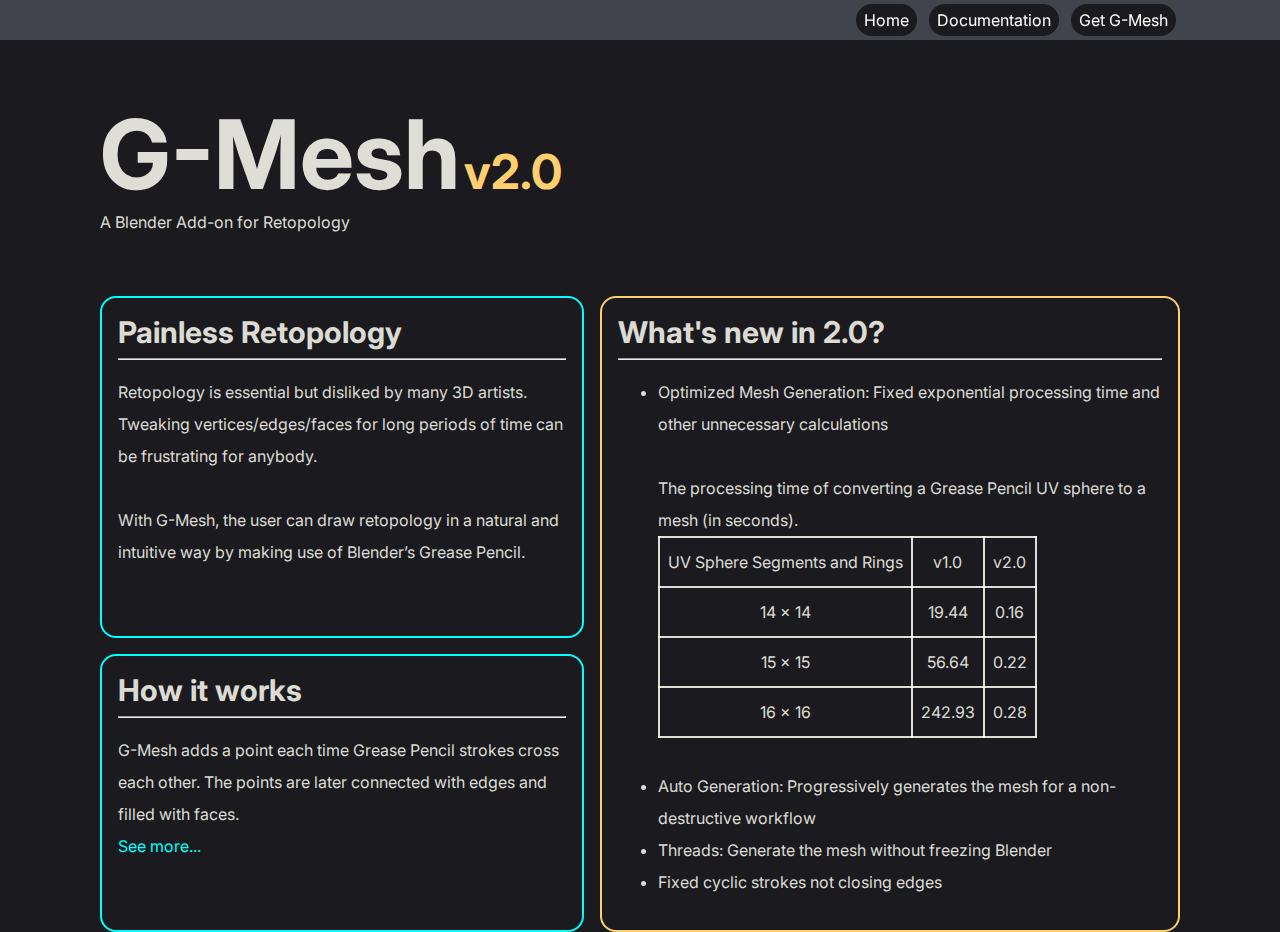
==== index.html @ 3f74755f "Add files via upload" ====
<!DOCTYPE html>
<html lang="en">
<head>
    <meta charset="UTF-8">
    <meta name="viewport" content="width=device-width, initial-scale=1.0">
    <title>G-Mesh</title>
    <link rel="stylesheet" href="style.css">
    <link rel="icon" type="image/x-icon" href="/images/favicon.ico">
</head>
<body>
    <header>
        <h1>G-Mesh</h1>
        <h2>v2.0</h2>
        <br>
        A Blender Add-on for Retopology
    </header>
    
    <div class="nav-bar">
        <ul>
            <li><a href="/">Home</a></li>
            <li><a href="/docs.html">Documentation</a></li>
            <li><a href="https://blendermarket.com/products/g-mesh" target="_blank">Get G-Mesh</a></li>
        </ul>
    </div>


    <div class="grid-container">
        <div class="container" style="grid-area: a;">
            <h3>Painless Retopology</h3>
            <hr>
            <p>
                Retopology is essential but disliked by many 3D artists. Tweaking vertices/edges/faces for long periods of time can be frustrating for anybody.
                <br><br>
                With G-Mesh, the user can draw retopology in a natural and intuitive way by making use of Blender’s Grease Pencil.
            </p>
        </div>

        <div class="container" style="grid-area: b;">
            <h3>How it works</h3>
            <hr>
            <p>
                G-Mesh adds a point each time Grease Pencil strokes cross each other. The points are later connected with edges and filled with faces.
                <br>
                <a href="docs.html#how-to-use">See more...</a>
            </p>
        </div>

        <div class="container" style="grid-area: c; border-color: #FFCE6F;">
            <h3>What's new in 2.0?</h3>
            <hr>
            <p>
                <ul>
                    <li>Optimized Mesh Generation: Fixed exponential processing time and other unnecessary calculations</li>
                    <br>
                    The processing time of converting a Grease Pencil UV sphere to a mesh 
                    (in seconds).
                    <table>
                        <tr>
                            <th>UV Sphere Segments and Rings</th>
                            <th>v1.0</th>
                            <th>v2.0</th>
                        </tr>
                        <tr>
                            <th>14 x 14</th>
                            <th>19.44</th>
                            <th>0.16</th>
                        </tr>
                        <tr>
                            <th>15 x 15</th>
                            <th>56.64</th>
                            <th>0.22</th>
                        </tr>
                        <tr>
                            <th>16 x 16</th>
                            <th>242.93</th>
                            <th>0.28</th>
                        </tr>
                    </table>
                    <br>
                    <li>Auto Generation: Progressively generates the mesh for a non-destructive workflow
                    </li><li>Threads: Generate the mesh without freezing Blender
                    </li><li>Fixed cyclic strokes not closing edges</li>

                </ul>
                
            </p>
        </div>
    </div>
</body>
</html>
---- style.css ----
@import url('https://fonts.googleapis.com/css2?family=Inter:wght@100;200;300;400;500;600;700;800;900&display=swap');

body {
    font-family: 'Inter', sans-serif;
    background-color: #1b1b1f;
    color: #fffff5db;
    margin: 0 auto;
}

.nav-bar {
    margin: 0;
    background-color: rgba(98, 104, 114, 0.541);
    position: fixed;
    top: 0;
    left: 0;
    right: 0;
    z-index: 1;
}

.nav-bar > ul {
    list-style-type: none;
    margin: 0;
    padding: 0;
    overflow-y: auto;
    white-space: nowrap;
    width: 100%;
    max-width: 1080px;
    margin: auto;
    text-align: right;
}

.nav-bar > ul > li {
    display: inline-block;
    line-height: 100%;
    background-color: #1b1b1f;
    padding: 0.5em;
    border-radius: 1em;
    margin: 0.25em;
}

.nav-bar > ul > li > a {
    color: white;
    text-decoration: none;
}

header {
    margin: 0 auto;
    padding: 0 1em;
    margin-top: 6em;
    margin-bottom: 4em;
    max-width: 1080px;

}

h1 {
    font-weight: bold;
    font-size: 96px;
    margin: 0 0;
    display: inline;
}

h2 {
    font-size: 48px;
    color: #FFCE6F;
    margin: 0 0;
    display: inline;
}

h3 {
    font-size: 30px;
    margin: 0;
}

p, ul, li {
    text-align: left;
    line-height: 200%;
}

.grid-container {
    display: grid;
    grid-template-areas: 
        "a c" 
        "b c";
    margin: 0 auto;
    max-width: 1080px;
    gap: 1em;
}

.container {
    max-width: 1080px;
    border: solid;
    border-width: 2px;
    border-color: aqua;
    border-radius: 1em;
    padding: 1em;
}

th, tr, table {
    border: solid;
    border-width: 2px;
    border-collapse: collapse;
    text-align: center;
    padding: 0.5em;
    font-weight: normal;
}


@media only screen and (max-width: 768px) {
    .grid-container {
        grid-template-areas: 
        "a" 
        "b"
        "c";
    }
}

a {
    color:aqua;
    text-decoration: none;
}


/* Documentation Page */

.doc-div {
    width: 100%;
    margin: 0 auto;
    display: flex;
    position: absolute;
    bottom: 0;
    top: 2.5em;
}

.doc-side-panel {
    margin: 0;
    overflow: auto;
    width: 20%;
    background-color: rgb(38, 39, 43);
    padding: 1em;
    border-right-style: solid;
    border-width: 2px;
}

.doc-side-panel > li {
    list-style-type: none;
    font-weight: bold;
}

.doc-side-panel > li > a {
    color: white;
}

.doc-text {
    width: 80%;
    padding: 2em;
    padding-bottom: 0;
    overflow: auto;
}

.doc-text > section {
    padding-top: 2em;
    margin-top: -2em;
    font-size: xx-large;
    font-weight: bold;
}

.doc-text > hr {
    margin: 4em -2em 2em;
}

.doc-text > .container {
    width: max-content;
    border-color: white;
}

img {
    margin: 2em;
    max-height: 25em;
    max-width: 40em;
    box-shadow: 0 0 5px lightblue;
    display: block;
}
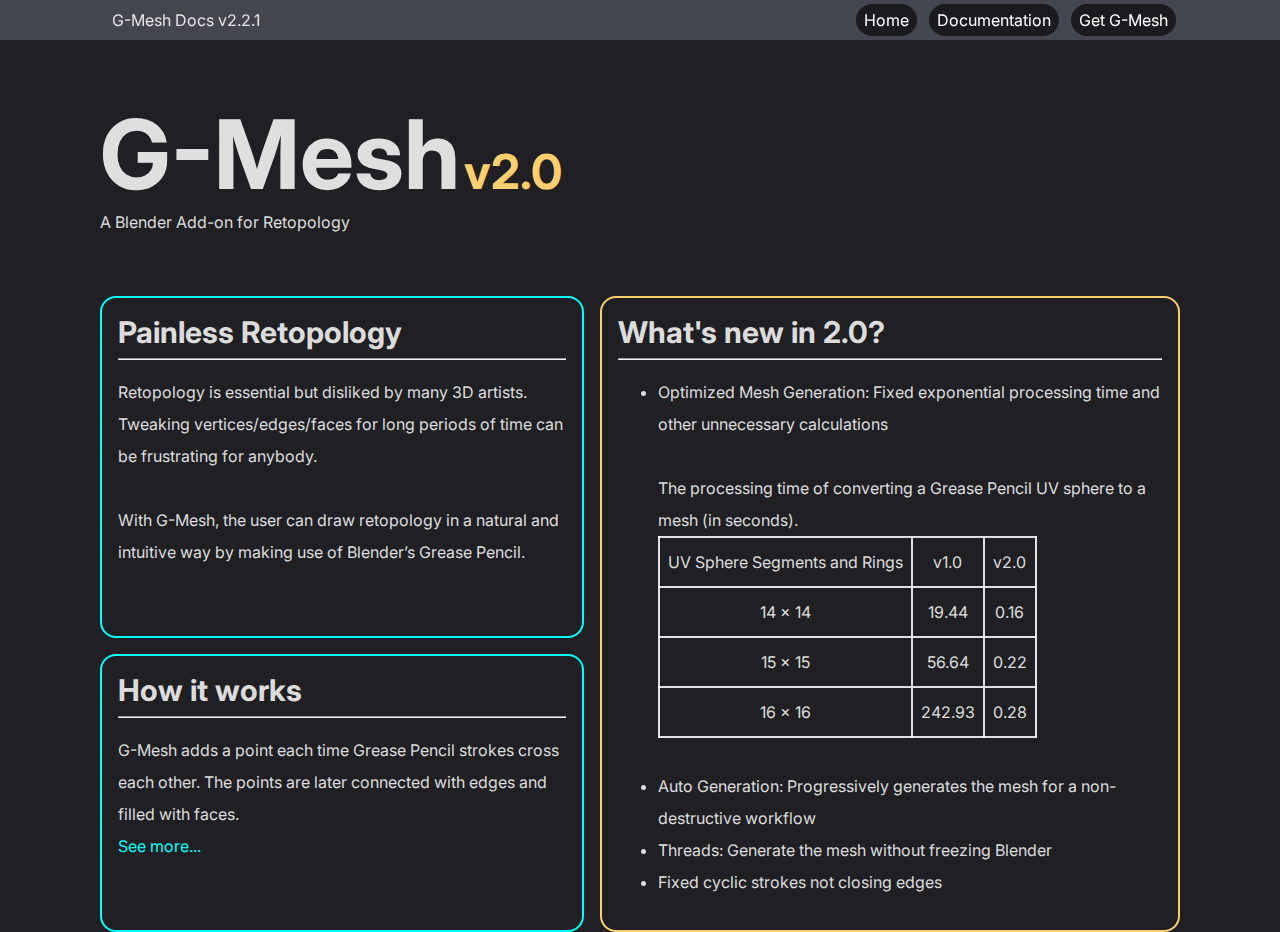
==== commit f923937b: "v2.2.1 Update" ====
--- a/index.html
+++ b/index.html
@@ -17,6 +17,7 @@
     
     <div class="nav-bar">
         <ul>
+            <li id="version-text">G-Mesh Docs v2.2.1</li>
             <li><a href="/">Home</a></li>
             <li><a href="/docs.html">Documentation</a></li>
             <li><a href="https://blendermarket.com/products/g-mesh" target="_blank">Get G-Mesh</a></li>
--- a/style.css
+++ b/style.css
@@ -2,8 +2,8 @@
 
 body {
     font-family: 'Inter', sans-serif;
-    background-color: #1b1b1f;
-    color: #fffff5db;
+    background-color: #202024;
+    color: #ffffffdb;
     margin: 0 auto;
 }
 
@@ -41,6 +41,11 @@
 .nav-bar > ul > li > a {
     color: white;
     text-decoration: none;
+}
+
+#version-text {
+    float: left;
+    background-color: transparent;
 }
 
 header {
@@ -139,6 +144,7 @@
     padding: 1em;
     border-right-style: solid;
     border-width: 2px;
+    border-color: gray;
 }
 
 .doc-side-panel > li {
@@ -166,17 +172,22 @@
 
 .doc-text > hr {
     margin: 4em -2em 2em;
+    border-color: gray;
 }
 
 .doc-text > .container {
     width: max-content;
-    border-color: white;
+    border-color: gray;
 }
 
 img {
     margin: 2em;
     max-height: 25em;
     max-width: 40em;
-    box-shadow: 0 0 5px lightblue;
+    box-shadow: 0 0 7px black;
     display: block;
 }
+
+iframe {
+    box-shadow: 0 0 7px black;
+}